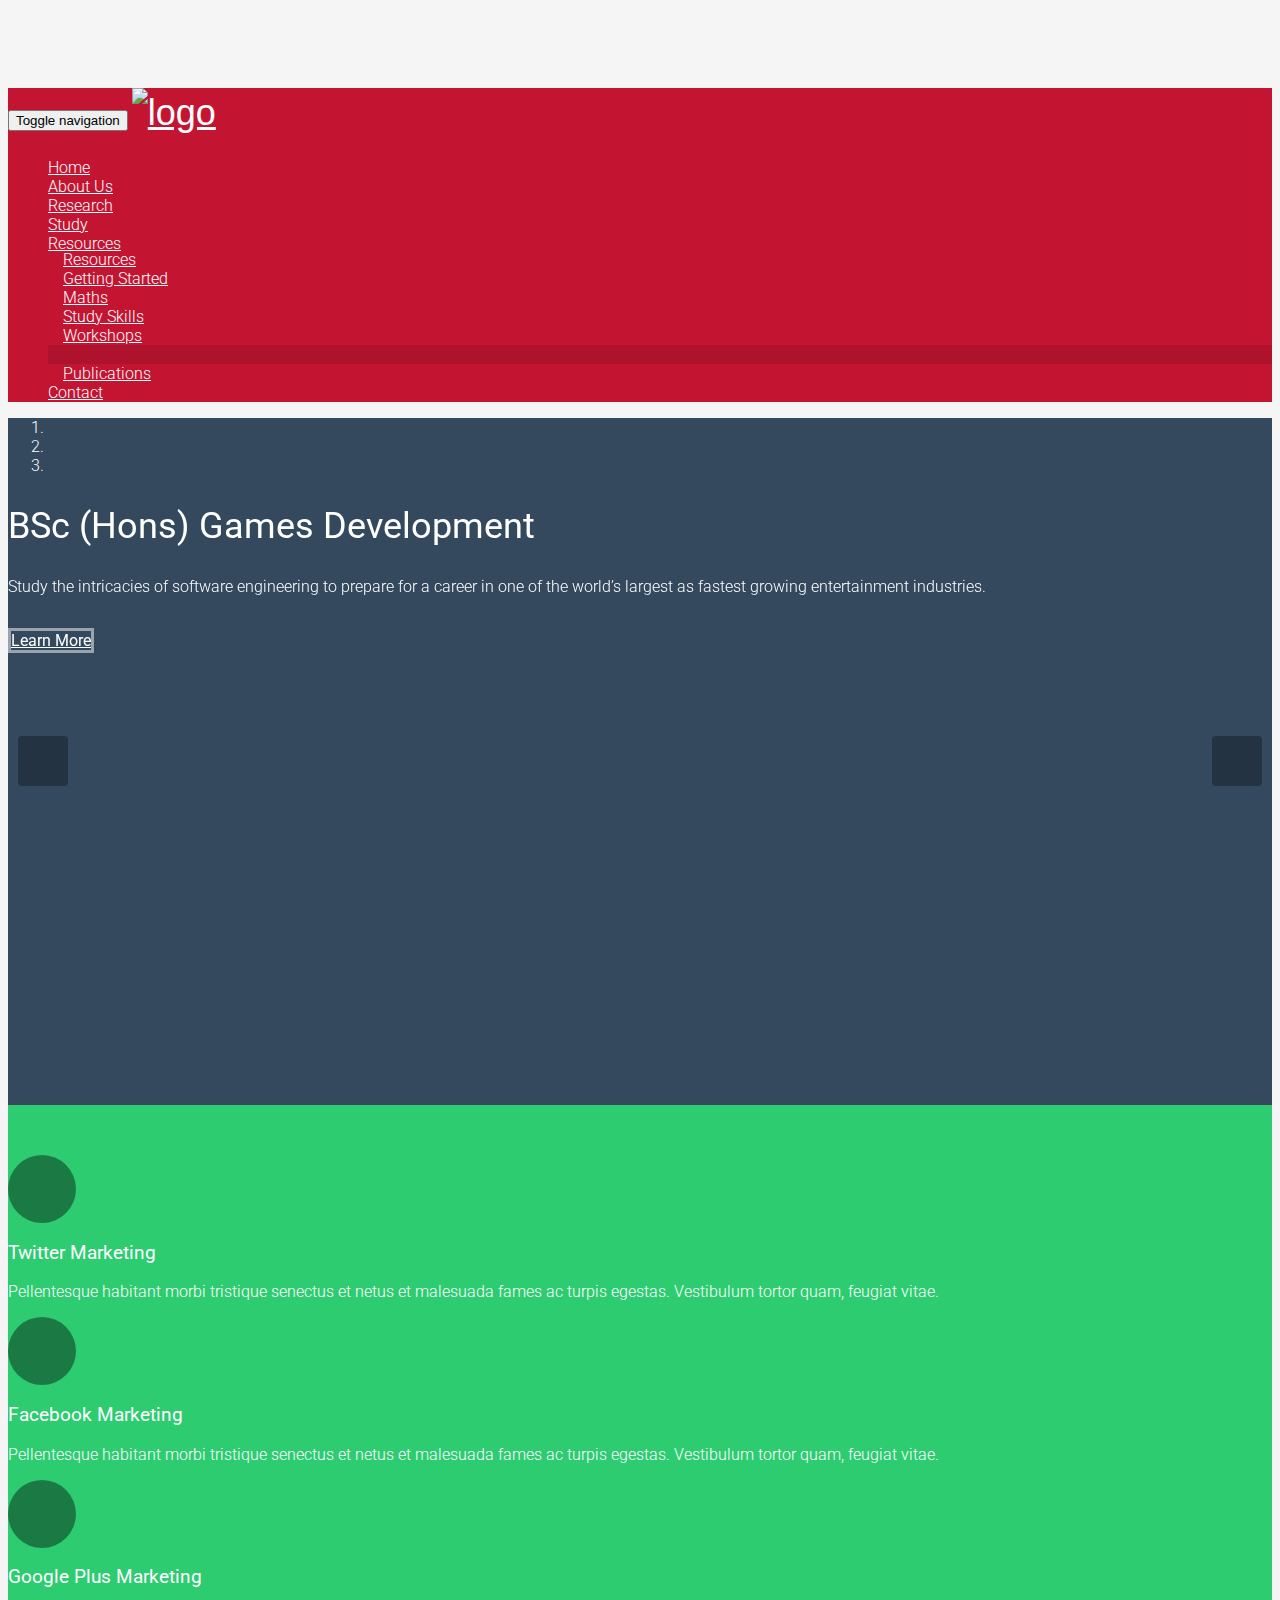
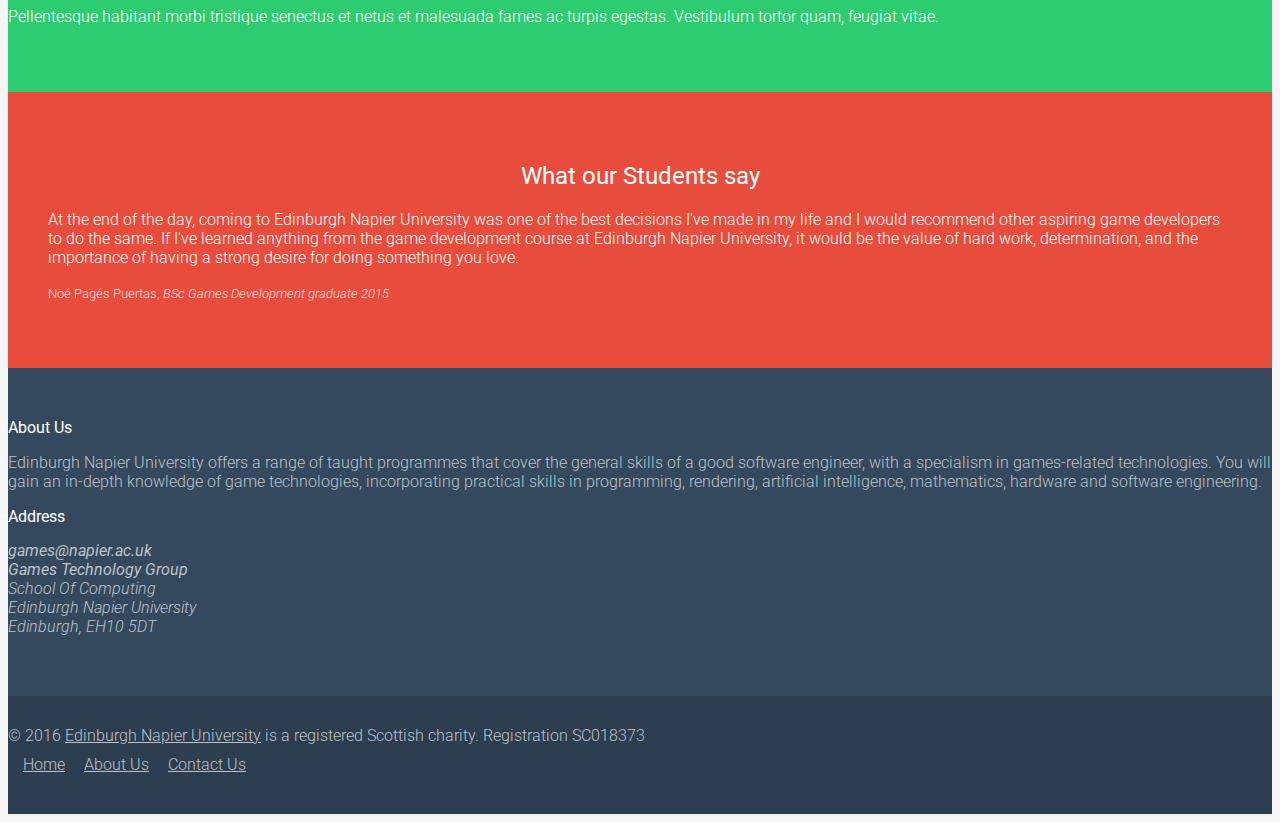
==== index.html @ f72aa202 "working on stuff" ====
<!DOCTYPE html>
<html lang="en">
<head>
    <meta charset="utf-8">
    <meta name="viewport" content="width=device-width, initial-scale=1.0">
    <meta name="description" content="">
    <meta name="author" content="">
    <title>Napier Games Technology Group</title>
    <link href="css/bootstrap.min.css" rel="stylesheet">
    <link href="css/font-awesome.min.css" rel="stylesheet">
    <link href="css/prettyPhoto.css" rel="stylesheet">
    <link href="css/animate.css" rel="stylesheet">
    <link href="css/main.css" rel="stylesheet">
    <link href="css/override.css" rel="stylesheet">
    <!--[if lt IE 9]>
    <script src="js/html5shiv.js"></script>
    <script src="js/respond.min.js"></script>
    <![endif]-->       
    <link rel="shortcut icon" href="images/ico/favicon.ico">
    <link rel="apple-touch-icon-precomposed" sizes="144x144" href="images/ico/apple-touch-icon-144-precomposed.png">
    <link rel="apple-touch-icon-precomposed" sizes="114x114" href="images/ico/apple-touch-icon-114-precomposed.png">
    <link rel="apple-touch-icon-precomposed" sizes="72x72" href="images/ico/apple-touch-icon-72-precomposed.png">
    <link rel="apple-touch-icon-precomposed" href="images/ico/apple-touch-icon-57-precomposed.png">
</head><!--/head-->
<body>
    <header class="navbar navbar-inverse navbar-fixed-top napier_red" role="banner">
        <div class="container">
            <div class="navbar-header">
                <button type="button" class="navbar-toggle" data-toggle="collapse" data-target=".navbar-collapse">
                    <span class="sr-only">Toggle navigation</span>
                    <span class="icon-bar"></span>
                    <span class="icon-bar"></span>
                    <span class="icon-bar"></span>
                </button>
                <a class="navbar-brand" href="index.html"><img src="images/logo.png" alt="logo"></a>
            </div>
            <div class="collapse navbar-collapse">
                <ul class="nav navbar-nav navbar-right">
                    <li class="oactive"><a href="index.html">Home</a></li>
                    <li><a href="about.html">About Us</a></li>
                    <li><a href="research.html">Research</a></li>
                    <li><a href="study.html">Study</a></li>
                    <li class="dropdown ">
                        <a href="#" class="dropdown-toggle" data-toggle="dropdown">Resources<i class="icon-angle-down"></i></a>
                        <ul class="dropdown-menu">
                            <li><a href="resources.html">Resources</a></li>
                            <li><a href="gettingstarted.html">Getting Started</a></li>
                            <li><a href="maths.html">Maths</a></li>
                            <li><a href="studyskills.html">Study Skills</a></li>
                            <li><a href="workshops.html">Workshops</a></li>
                            <li class="divider"></li>
                            <li><a href="publications.html">Publications</a></li>
                        </ul>
                    </li>
                    <li><a href="contact.html">Contact</a></li>
                </ul>
            </div>
        </div>
    </header><!--/header-->
    <section id="main-slider" class="no-margin">
        <div class="carousel slide wet-asphalt">
            <ol class="carousel-indicators">
                <li data-target="#main-slider" data-slide-to="0" class="active"></li>
                <li data-target="#main-slider" data-slide-to="1"></li>
                <li data-target="#main-slider" data-slide-to="2"></li>
            </ol>
            <div class="carousel-inner">
                <div class="item active" style="background-image: url(images/slider/bg1.jpg)">
                    <div class="container">
                        <div class="row">
                            <div class="col-sm-12">
                                <div class="carousel-content centered">
                                    <h2 class="animation animated-item-1">BSc (Hons) Games Development</h2>
                                    <p class="animation animated-item-2">Study the intricacies of software engineering to prepare for a career in one of the world’s largest as fastest growing entertainment industries.</p>
                                      <br>
                                    <a class="btn btn-md animation animated-item-3" href="#">Learn More</a>
                                </div>
                            </div>
                        </div>
                    </div>
                </div><!--/.item-->
                <div class="item" style="background-image: url(images/slider/bg2.jpg)">
                    <div class="container">
                        <div class="row">
                            <div class="col-sm-12">
                                <div class="carousel-content centered">
                                    <h2 class=" animation animated-item-1"> Industry Partners</h2>
                                    <p class=" animation animated-item-2">Edinburgh Napier University has strong links with companies, like Sony, Microsoft, and NVidia keep your course relevant, real-life and respected by employers. </p>
                                    <br>
                                    <a class="btn btn-md animation animated-item-3" href="#">Learn More</a>
                                </div>
                            </div>
                        </div>
                    </div>
                </div><!--/.item-->
                <div class="item" style="background-image: url(images/slider/bg3.jpg)">
                    <div class="container">
                        <div class="row">
                            <div class="col-sm-6">
                                <div class="carousel-content centered">
                                    <h2 class="boxed animation animated-item-1">Build Something Amazing</h2>
                                    <p class="boxed animation animated-item-2">Learn how to build the technology behind the latest and gratest games</p>
                                    <a class="btn btn-md animation animated-item-3" href="#">Learn More</a>
                                </div>
                            </div>
                            <div class="col-sm-6 hidden-xs animation animated-item-4">
                                <div class="centered">
                                    <div class="embed-container">
                                        <iframe width="560" height="315" src="https://www.youtube-nocookie.com/embed/PumHDfAPTTE?rel=0&amp;controls=0" frameborder="0" allowfullscreen></iframe>
                                    </div>
                                </div>
                            </div>
                        </div>
                    </div>
                </div><!--/.item-->
            </div><!--/.carousel-inner-->
        </div><!--/.carousel-->
        <a class="prev hidden-xs" href="#main-slider" data-slide="prev">
            <i class="icon-angle-left"></i>
        </a>
        <a class="next hidden-xs" href="#main-slider" data-slide="next">
            <i class="icon-angle-right"></i>
        </a>
    </section><!--/#main-slider-->

    <section id="services" class="emerald">
        <div class="container">
            <div class="row">
                <div class="col-md-4 col-sm-6">
                    <div class="media">
                        <div class="pull-left">
                            <i class="icon-twitter icon-md"></i>
                        </div>
                        <div class="media-body">
                            <h3 class="media-heading">Twitter Marketing</h3>
                            <p>Pellentesque habitant morbi tristique senectus et netus et malesuada fames ac turpis egestas. Vestibulum tortor quam, feugiat vitae.</p>
                        </div>
                    </div>
                </div><!--/.col-md-4-->
                <div class="col-md-4 col-sm-6">
                    <div class="media">
                        <div class="pull-left">
                            <i class="icon-facebook icon-md"></i>
                        </div>
                        <div class="media-body">
                            <h3 class="media-heading">Facebook Marketing</h3>
                            <p>Pellentesque habitant morbi tristique senectus et netus et malesuada fames ac turpis egestas. Vestibulum tortor quam, feugiat vitae.</p>
                        </div>
                    </div>
                </div><!--/.col-md-4-->
                <div class="col-md-4 col-sm-6">
                    <div class="media">
                        <div class="pull-left">
                            <i class="icon-google-plus icon-md"></i>
                        </div>
                        <div class="media-body">
                            <h3 class="media-heading">Google Plus Marketing</h3>
                            <p>Pellentesque habitant morbi tristique senectus et netus et malesuada fames ac turpis egestas. Vestibulum tortor quam, feugiat vitae.</p>
                        </div>
                    </div>
                </div><!--/.col-md-4-->
            </div>
        </div>
    </section><!--/#services-->
    <section id="testimonial" class="alizarin">
        <div class="container">
            <div class="row">
                <div class="col-lg-12">
                    <div class="center">
                        <h2>What our Students say</h2>
                    </div>

                    <div class="row">
                        <div class="col-md-6">
                            <blockquote>
                                <p>
At the end of the day, coming to Edinburgh Napier University was one of the best decisions I've made in my life and I would recommend other aspiring game developers to do the same. If I've learned anything from the game development course at Edinburgh Napier University, it would be the value of hard work, determination, and the importance of having a strong desire for doing something you love.</p>
                                <small>Noé Pagés Puertas, <cite title="Source Title">BSc Games Development graduate 2015</cite></small>
                            </blockquote>
                        </div>
                    </div>
                </div>
            </div>
        </div>
    </section><!--/#testimonial-->

    <section id="bottom" class="wet-asphalt">
        <div class="container">
            <div class="row">
                <div class="col-md-6 col-sm-12">
                    <h4>About Us</h4>
                    <p>Edinburgh Napier University offers a range of taught programmes that cover the general skills of a good software engineer, with a specialism in games-related technologies. You will gain an in-depth knowledge of game technologies, incorporating practical skills in programming, rendering, artificial intelligence, mathematics, hardware and software engineering.</p>
                </div><!--/.col-md-3-->
                <div class="col-md-3 col-sm-6">
                    <h4>Address</h4>
                    <address>
                        <strong>games@napier.ac.uk</strong><br>
                        <strong>Games Technology Group</strong><br>
                       School Of Computing<br>
                        Edinburgh Napier University<br>
                         Edinburgh, EH10 5DT<br>
                    </address>
                </div> <!--/.col-md-3-->
            </div>
        </div>
    </section><!--/#bottom-->

    <footer id="footer" class="midnight-blue">
        <div class="container">
            <div class="row">
                <div class="col-sm-6">
                    &copy; 2016 <a target="_blank" href="http://www.napier.ac.uk/" title="Ediburgh napier University">Edinburgh Napier University</a> is a registered Scottish charity. Registration SC018373
                </div>
                <div class="col-sm-6">
                    <ul class="pull-right">
                        <li><a href="index.html">Home</a></li>
                        <li><a href="about.html">About Us</a></li>
                        <li><a href="contact.html">Contact Us</a></li>
                        <li><a id="gototop" class="gototop" href="#"><i class="icon-chevron-up"></i></a></li><!--#gototop-->
                    </ul>
                </div>
            </div>
        </div>
    </footer><!--/#footer-->

    <script src="js/jquery.js"></script>
    <script src="js/bootstrap.min.js"></script>
    <script src="js/jquery.prettyPhoto.js"></script>
    <script src="js/main.js"></script>
</body>
</html>
---- css/main.css ----
@import url(http://fonts.googleapis.com/css?family=Roboto:400,700,300);
.clearfix {
  *zoom: 1;
}
.clearfix:before,
.clearfix:after {
  display: table;
  content: "";
  line-height: 0;
}
.clearfix:after {
  clear: both;
}
.hide-text {
  font: 0/0 a;
  color: transparent;
  text-shadow: none;
  background-color: transparent;
  border: 0;
}
.input-block-level {
  display: block;
  width: 100%;
  min-height: 30px;
  -webkit-box-sizing: border-box;
  -moz-box-sizing: border-box;
  box-sizing: border-box;
}
body {
  padding-top: 80px;
  color: #c31532;
  background: #f5f5f5;
  font-family: 'Roboto', sans-serif;
  font-weight: 300;
}
h1,
h2,
h3,
h4,
h5,
h6 {
  font-family: 'Roboto', sans-serif;
  font-weight: 400;
}
a {
  color: #34495e;
  -webkit-transition: 300ms;
  -moz-transition: 300ms;
  -o-transition: 300ms;
  transition: 300ms;
}
hr {
  border-top: 1px solid #e5e5e5;
  border-bottom: 1px solid #fff;
}
.btn {
  font-weight: 400;
}
.btn-transparent {
  border: 3px solid #fff;
  background: transparent;
  color: #fff;
}
.btn-transparent:hover {
  border-color: rgba(255, 255, 255, 0.5);
}
a:hover,
a:focus {
  color: #d9534f;
  text-decoration: none;
  outline: none;
}
.dropdown-menu {
  margin-top: -1px;
  min-width: 180px;
}
body > section {
  padding: 50px 0;
}
.turquoise,
.green-sea,
.sun-flower,
.orange,
.emerald,
.nephrits,
.carrot,
.pumkin,
.peter-river,
.belize-hole,
.alizarin,
.pomegranate,
.amethyst,
.wisteria,
.clouds .silver,
.wet-asphalt,
.midnight-blue,
.concrete,
.asbestos {
  color: #fff;
}
.turquoise h1,
.green-sea h1,
.sun-flower h1,
.orange h1,
.emerald h1,
.nephrits h1,
.carrot h1,
.pumkin h1,
.peter-river h1,
.belize-hole h1,
.alizarin h1,
.pomegranate h1,
.amethyst h1,
.wisteria h1,
.clouds .silver h1,
.wet-asphalt h1,
.midnight-blue h1,
.concrete h1,
.asbestos h1,
.turquoise h2,
.green-sea h2,
.sun-flower h2,
.orange h2,
.emerald h2,
.nephrits h2,
.carrot h2,
.pumkin h2,
.peter-river h2,
.belize-hole h2,
.alizarin h2,
.pomegranate h2,
.amethyst h2,
.wisteria h2,
.clouds .silver h2,
.wet-asphalt h2,
.midnight-blue h2,
.concrete h2,
.asbestos h2,
.turquoise h3,
.green-sea h3,
.sun-flower h3,
.orange h3,
.emerald h3,
.nephrits h3,
.carrot h3,
.pumkin h3,
.peter-river h3,
.belize-hole h3,
.alizarin h3,
.pomegranate h3,
.amethyst h3,
.wisteria h3,
.clouds .silver h3,
.wet-asphalt h3,
.midnight-blue h3,
.concrete h3,
.asbestos h3,
.turquoise h4,
.green-sea h4,
.sun-flower h4,
.orange h4,
.emerald h4,
.nephrits h4,
.carrot h4,
.pumkin h4,
.peter-river h4,
.belize-hole h4,
.alizarin h4,
.pomegranate h4,
.amethyst h4,
.wisteria h4,
.clouds .silver h4,
.wet-asphalt h4,
.midnight-blue h4,
.concrete h4,
.asbestos h4,
.turquoise h5,
.green-sea h5,
.sun-flower h5,
.orange h5,
.emerald h5,
.nephrits h5,
.carrot h5,
.pumkin h5,
.peter-river h5,
.belize-hole h5,
.alizarin h5,
.pomegranate h5,
.amethyst h5,
.wisteria h5,
.clouds .silver h5,
.wet-asphalt h5,
.midnight-blue h5,
.concrete h5,
.asbestos h5,
.turquoise h6,
.green-sea h6,
.sun-flower h6,
.orange h6,
.emerald h6,
.nephrits h6,
.carrot h6,
.pumkin h6,
.peter-river h6,
.belize-hole h6,
.alizarin h6,
.pomegranate h6,
.amethyst h6,
.wisteria h6,
.clouds .silver h6,
.wet-asphalt h6,
.midnight-blue h6,
.concrete h6,
.asbestos h6 {
  color: #fff;
}
.turquoise small,
.green-sea small,
.sun-flower small,
.orange small,
.emerald small,
.nephrits small,
.carrot small,
.pumkin small,
.peter-river small,
.belize-hole small,
.alizarin small,
.pomegranate small,
.amethyst small,
.wisteria small,
.clouds .silver small,
.wet-asphalt small,
.midnight-blue small,
.concrete small,
.asbestos small {
  color: rgba(255, 255, 255, 0.8);
}
.turquoise {
  background-color: #1abc9c;
}
.green-sea {
  background-color: #16a085;
}
.sun-flower {
  background-color: #f1c40f;
}
.orange {
  background-color: #f39c12;
}
.emerald {
  background-color: #2ecc71;
}
.nephritis {
  background-color: #27ae60;
}
.carrot {
  background-color: #e67e22;
}
.napier_red {
  background-color: #c31532;
}
.pumkin {
  background-color: #d35400;
}
.peter-river {
  background-color: #3498db;
}
.belize-hole {
  background-color: #2980b9;
}
.alizarin {
  background-color: #e74c3c;
}
.pomegranate {
  background-color: #c0392b;
}
.amethyst {
  background-color: #9b59b6;
}
.wisteria {
  background-color: #8e44ad;
}
.clouds {
  background-color: #ecf0f1;
}
.silver {
  background-color: #bdc3c7;
}
.wet-asphalt {
  background-color: #34495e;
}
.wet-asphalt a:not(.btn) {
  color: #bdc3c7;
}
.wet-asphalt a:not(.btn):hover {
  color: #d9534f;
}
.midnight-blue {
  background-color: #2c3e50;
}
.concrete {
  background-color: #95a5a6;
}
.asbestos {
  background-color: #7f8c8d;
}
.embed-container {
  position: relative;
  padding-bottom: 56.25%;
  /* 16/9 ratio */

  padding-top: 30px;
  /* IE6 workaround*/

  height: 0;
  overflow: hidden;
}
.embed-container iframe,
.embed-container object,
.embed-container embed {
  position: absolute;
  top: 0;
  left: 0;
  width: 100%;
  height: 100%;
}
#main-slider {
  position: relative;
}
#main-slider .carousel h2 {
  font-size: 36px;
}
#main-slider .carousel .btn {
  border: 3px solid rgba(255, 255, 255, 0.5);
  color: #fff;
  border-radius: 0;
  margin-top: 5px;
}
#main-slider .carousel .btn:hover {
  background-color: rgba(255, 255, 255, 0.3);
}
#main-slider .carousel .boxed {
  padding: 10px 15px;
  background-color: rgba(0, 0, 0, 0.8);
  display: inline-block;
}
#main-slider .carousel .item {
  background-position: 50%;
  background-repeat: no-repeat;
  background-size: cover;
  left: 0 !important;
  opacity: 0;
  top: 0;
  position: absolute;
  width: 100%;
  display: block !important;
  height: 600px;
  -webkit-transition: opacity ease-in-out 500ms;
  -moz-transition: opacity ease-in-out 500ms;
  -o-transition: opacity ease-in-out 500ms;
  transition: opacity ease-in-out 500ms;
}
#main-slider .carousel .item:first-child {
  top: auto;
  position: relative;
}
#main-slider .carousel .item.active {
  opacity: 1;
  -webkit-transition: opacity ease-in-out 500ms;
  -moz-transition: opacity ease-in-out 500ms;
  -o-transition: opacity ease-in-out 500ms;
  transition: opacity ease-in-out 500ms;
  z-index: 1;
}
#main-slider .prev,
#main-slider .next {
  position: absolute;
  top: 50%;
  background-color: rgba(0, 0, 0, 0.3);
  color: #fff;
  display: inline-block;
  margin-top: -25px;
  font-size: 24px;
  height: 50px;
  width: 50px;
  line-height: 50px;
  text-align: center;
  border-radius: 4px;
  z-index: 5;
}
#main-slider .prev:hover,
#main-slider .next:hover {
  background-color: rgba(0, 0, 0, 0.5);
  border-radius: 10px;
}
#main-slider .prev {
  left: 10px;
}
#main-slider .next {
  right: 10px;
}
#main-slider .active .animation.animated-item-1 {
  -webkit-animation: fadeInUp 300ms linear 300ms both;
  -moz-animation: fadeInUp 300ms linear 300ms both;
  -o-animation: fadeInUp 300ms linear 300ms both;
  -ms-animation: fadeInUp 300ms linear 300ms both;
  animation: fadeInUp 300ms linear 300ms both;
}
#main-slider .active .animation.animated-item-2 {
  -webkit-animation: fadeInUp 300ms linear 600ms both;
  -moz-animation: fadeInUp 300ms linear 600ms both;
  -o-animation: fadeInUp 300ms linear 600ms both;
  -ms-animation: fadeInUp 300ms linear 600ms both;
  animation: fadeInUp 300ms linear 600ms both;
}
#main-slider .active .animation.animated-item-3 {
  -webkit-animation: fadeInUp 300ms linear 900ms both;
  -moz-animation: fadeInUp 300ms linear 900ms both;
  -o-animation: fadeInUp 300ms linear 900ms both;
  -ms-animation: fadeInUp 300ms linear 900ms both;
  animation: fadeInUp 300ms linear 900ms both;
}
#main-slider .active .animation.animated-item-4 {
  -webkit-animation: fadeInUp 300ms linear 1200ms both;
  -moz-animation: fadeInUp 300ms linear 1200ms both;
  -o-animation: fadeInUp 300ms linear 1200ms both;
  -ms-animation: fadeInUp 300ms linear 1200ms both;
  animation: fadeInUp 300ms linear 1200ms both;
}
#services .media:hover .icon-md {
  border-radius: 10px;
  background-color: rgba(0, 0, 0, 0.8);
}
#recent-works {
  padding: 90px 0;
}
#recent-works .item-inner {
  position: relative;
  margin: 0;
height: 100px;
}
.portfolio-items,
.portfolio-filter {
  list-style: none;
  padding: 0;
  margin: 0 -20px 20px 0;
}
.portfolio-filter > li {
  display: inline-block;
}
.portfolio-items > li {
  float: left;
  padding: 0;
  -webkit-box-sizing: border-box;
  -moz-box-sizing: border-box;
  box-sizing: border-box;
}
.portfolio-items.col-2 > li {
  width: 50%;
}
.portfolio-items.col-3 > li {
  width: 33%;
}
.portfolio-items.col-4 > li {
  width: 25%;
}
.portfolio-items.col-5 > li {
  width: 20%;
}
.portfolio-items.col-6 > li {
  width: 16%;
}
.portfolio-item {
  padding: 0;
  margin: 0;
}
.portfolio-item .item-inner {
  background: #fff;
  border: 1px solid #eee;
  padding: 10px 10px 0;
  margin: 0 20px 20px 0;
  position: relative;
}
.portfolio-item img {
  width: 100%;
}
.portfolio-item h5 {
  background: #fff;
  margin: 0;
  padding: 10px 0;
  font-weight: 700;
  font-size: 14px;
  color: #2c3e50;
  white-space: nowrap;
  text-overflow: ellipsis;
  overflow: hidden;
}
.portfolio-item .overlay {
  position: absolute;
  top: 0;
  left: 0;
  width: 100%;
  height: 100%;
  opacity: 0;
  background: rgba(255, 255, 255, 0.9);
  text-align: center;
  vertical-align: middle;
  -webkit-transition: opacity 300ms;
  -moz-transition: opacity 300ms;
  -o-transition: opacity 300ms;
  transition: opacity 300ms;
}
.portfolio-item .overlay .preview {
  position: relative;
  top: 50%;
  display: inline-block;
  margin-top: -20px;
}
.portfolio-item:hover .overlay {
  opacity: 1;
}
/* Start: Recommended Isotope styles */
/**** Isotope Filtering ****/
.isotope-item {
  z-index: 2;
}
.isotope-hidden.isotope-item {
  pointer-events: none;
  z-index: 1;
}
/**** Isotope CSS3 transitions ****/
.isotope,
.isotope .isotope-item {
  -webkit-transition-duration: 0.8s;
  -moz-transition-duration: 0.8s;
  -ms-transition-duration: 0.8s;
  -o-transition-duration: 0.8s;
  transition-duration: 0.8s;
}
.isotope {
  -webkit-transition-property: height, width;
  -moz-transition-property: height, width;
  -ms-transition-property: height, width;
  -o-transition-property: height, width;
  transition-property: height, width;
}
.isotope .isotope-item {
  -webkit-transition-property: -webkit-transform, opacity;
  -moz-transition-property: -moz-transform, opacity;
  -ms-transition-property: -ms-transform, opacity;
  -o-transition-property: -o-transform, opacity;
  transition-property: transform, opacity;
}
/**** disabling Isotope CSS3 transitions ****/
.isotope.no-transition,
.isotope.no-transition .isotope-item,
.isotope .isotope-item.no-transition {
  -webkit-transition-duration: 0s;
  -moz-transition-duration: 0s;
  -ms-transition-duration: 0s;
  -o-transition-duration: 0s;
  transition-duration: 0s;
}
/* End: Recommended Isotope styles */
/* disable CSS transitions for containers with infinite scrolling*/
.isotope.infinite-scrolling {
  -webkit-transition: none;
  -moz-transition: none;
  -ms-transition: none;
  -o-transition: none;
  transition: none;
}
#pricing-table .plan {
  border-radius: 4px;
  list-style: none;
  margin: 0 0 20px;
  background: #3498db;
  text-align: center;
  padding: 30px 0;
}
#pricing-table .plan li {
  padding: 5px 0;
  color: #fff;
  -webkit-transition: 300ms;
  -moz-transition: 300ms;
  -o-transition: 300ms;
  transition: 300ms;
}
#pricing-table .plan li.plan-name {
  font-size: 24px;
  line-height: 24px;
  color: #fff;
}
#pricing-table .plan li.plan-name h3 {
  margin: 0;
}
#pricing-table .plan li.plan-price {
  margin-bottom: 10px;
}
#pricing-table .plan li.plan-price > div {
  display: inline-block;
  background-color: rgba(0, 0, 0, 0.2);
  padding: 10px;
  font-size: 24px;
  border-radius: 100%;
  width: 70px;
  height: 70px;
}
#pricing-table .plan li.plan-price > div sup {
  font-size: 10px;
  line-height: 10px;
}
#pricing-table .plan li.plan-price > div > small {
  display: block;
  font-size: 11px;
}
#pricing-table .plan li.plan-action {
  margin-top: 10px;
  border-top: 0;
}
#pricing-table .plan.featured {
  background-color: #2c3e50;
}
#title h1 {
  margin: 0;
  font-size: 36px;
  font-weight: 300;
}
.center {
  text-align: center;
}
#meet-the-team .designation {
  margin-top: 5px;
  display: block;
  font-size: 13px;
}
.img-thumbnail {
  border: 0;
}
.progress,
.progress .bar {
  background: #fff;
  -webkit-box-shadow: none;
  -moz-box-shadow: none;
  box-shadow: none;
  height: 30px;
  line-height: 30px;
}
.well {
  -webkit-box-shadow: none;
  -moz-box-shadow: none;
  box-shadow: none;
  border: 0;
}
ul.breadcrumb {
  margin: 20px 0 0;
  background: transparent;
}
ul.breadcrumb > li {
  text-shadow: none;
}
ul.breadcrumb > li > a,
ul.breadcrumb > li .divider {
  color: #fff;
}
ul.breadcrumb > li.active {
  color: rgba(255, 255, 255, 0.7);
}
ul.tag-cloud {
  list-style: none;
  padding: 0;
  margin: 0;
}
ul.tag-cloud li {
  display: inline-block;
  margin: 0 0 2px 0;
}
.btn-social {
  border: 0;
  color: #fff;
  border-radius: 100%;
  display: inline-block;
  width: 36px;
  height: 36px;
  line-height: 36px;
  text-align: center;
  padding: 0;
}
.btn-social.btn-facebook {
  background: #4f7dd4;
}
.btn-social.btn-facebook:hover {
  background: #789bde;
}
.btn-social.btn-twitter {
  background: #5bceff;
}
.btn-social.btn-twitter:hover {
  background: #8eddff;
}
.btn-social.btn-linkedin {
  background: #21a6d8;
}
.btn-social.btn-linkedin:hover {
  background: #49b9e3;
}
.btn-social.btn-google-plus {
  background: #dc422b;
}
.btn-social.btn-google-plus:hover {
  background: #e36957;
}
.btn-social:hover {
  color: #fff;
}
.navbar-inverse {
  border: none;
}
.navbar-inverse .navbar-brand {
  font-family: 'Bubbler One', sans-serif;
  font-size: 36px;
  line-height: 50px;
  color: #fff;
}
.navbar-inverse .navbar-nav {
  margin-top: 20px;
}
.navbar-inverse .navbar-nav > li > a {
  padding-top: 7px;
  padding-bottom: 7px;
  border-radius: 4px;
  color: #fff;
}
.navbar-inverse .navbar-nav > .active > a,
.navbar-inverse .navbar-nav > .active > a:hover,
.navbar-inverse .navbar-nav > .active > a:focus,
.navbar-inverse .navbar-nav > .open > a,
.navbar-inverse .navbar-nav > .open > a:hover,
.navbar-inverse .navbar-nav > .open > a:focus {
  background-color: #2c3e50;
}
.navbar-inverse .navbar-nav .dropdown-menu {
  background-color: #c31532;
  -webkit-box-shadow: none;
  -moz-box-shadow: none;
  box-shadow: none;
  border: 0;
  padding: 0;
  margin-top: -3px;
}
.navbar-inverse .navbar-nav .dropdown-menu > li > a {
  padding: 8px 15px;
  color: #FFF;
}
.navbar-inverse .navbar-nav .dropdown-menu > li:hover > a,
.navbar-inverse .navbar-nav .dropdown-menu > li:focus > a,
.navbar-inverse .navbar-nav .dropdown-menu > li.active > a {
  background-color: rgba(0, 0, 0, 0.3);
}
.navbar-inverse .navbar-nav .dropdown-menu > li:last-child > a {
  border-radius: 0 0 3px 3px;
}
.navbar-inverse .navbar-nav .dropdown-menu > li.divider {
  background-color: rgba(0, 0, 0, 0.1);
}
.navbar-inverse .navbar-collapse,
.navbar-inverse .navbar-form {
  border-top: 0;
}
#social-media .icon-facebook {
  background-color: #3c5899;
}
#social-media .icon-facebook:hover {
  background-color: #4e6fba;
}
#social-media .icon-twitter {
  background-color: #29c5f6;
}
#social-media .icon-twitter:hover {
  background-color: #5ad2f8;
}
#social-media .icon-google-plus {
  background-color: #d13d2f;
}
#social-media .icon-google-plus:hover {
  background-color: #da6459;
}
#social-media .icon-pinterest {
  background-color: #c61118;
}
#social-media .icon-pinterest:hover {
  background-color: #ec1e26;
}
.icon-lg {
  font-size: 48px;
  height: 108px;
  width: 108px;
  line-height: 108px;
  color: #fff;
  margin: 10px;
  background-color: rgba(0, 0, 0, 0.4);
  text-align: center;
  display: inline-block !important;
  border-radius: 100%;
}
.icon-md {
  font-size: 36px;
  height: 68px;
  width: 68px;
  line-height: 68px;
  color: #fff;
  margin-right: 10px;
  background-color: rgba(0, 0, 0, 0.4);
  text-align: center;
  display: block;
  border-radius: 50%;
  -webkit-transition: 500ms;
  -moz-transition: 500ms;
  -o-transition: 500ms;
  transition: 500ms;
}
.modal {
  border: 0;
}
.modal#loginForm {
  width: 600px;
  margin-left: -300px;
}
.modal .modal-header {
  border: 0;
  padding: 20px 20px 0;
}
.modal .modal-header > h4 {
  font-weight: 300;
  font-size: 14px;
  color: #848484;
  text-transform: uppercase;
  margin: 0;
}
.modal .modal-body {
  padding: 20px;
}
.modal input[type="text"],
.modal input[type="password"] {
  padding: 5px 10px;
  min-height: 30px;
  width: 130px;
  margin-right: 10px;
}
.modal .icon-remove {
  color: #848484;
  position: absolute;
  right: -5px;
  top: -5px;
  width: 16px;
  height: 16px;
  line-height: 16px;
  text-align: center;
  display: block;
  background: #ebebeb;
  -webkit-border-radius: 100%;
  -moz-border-radius: 100%;
  border-radius: 100%;
  cursor: pointer;
}
.modal button {
  margin-left: 10px;
  border: 0;
}
.gap {
  margin-bottom: 50px;
}
.big-gap {
  margin-bottom: 100px;
}
.no-margin {
  margin: 0;
  padding: 0;
}
.registration-form {
  border: 0;
  background-color: #fff;
  padding: 20px;
  display: inline-block;
}
#bottom {
  color: #bdc3c7;
}
#bottom h4 {
  margin-top: 0;
  margin-bottom: 15px;
}
#bottom .media-heading {
  display: block;
  font-weight: 400;
}
.row > div {
  margin-bottom: 10px;
}
ul.unstyled {
  list-style: none;
  padding: 0;
  margin: 0;
}
/*Unordered Lists*/
ul.arrow,
ul.arrow-double,
ul.tick,
ul.cross,
ul.star,
ul.rss {
  list-style: none;
  padding: 0;
  margin: 0;
}
ul.arrow li::before,
ul.arrow-double li::before,
ul.tick li::before,
ul.cross li::before,
ul.star li::before,
ul.rss li::before,
ul.arrow li::after,
ul.arrow-double li::after,
ul.tick li::after,
ul.cross li::after,
ul.star li::after,
ul.rss li::after {
  font-family: FontAwesome;
  font-size: 11px;
}
ul.arrow li::before,
ul.arrow-double li::before,
ul.tick li::before,
ul.cross li::before,
ul.star li::before,
ul.rss li::before {
  margin-right: 5px;
}
ul.arrow li::before {
  content: "\f105";
}
ul.arrow-double li::before {
  content: "\f101";
}
ul.tick li::before {
  content: "\f00c";
}
ul.cross li::before {
  content: "\f00d";
}
ul.star li::before {
  content: "\f006";
}
ul.rss li::before {
  content: "\f09e";
}
#footer {
  padding-top: 30px;
  padding-bottom: 30px;
  color: #bdc3c7;
}
#footer a {
  color: #bdc3c7;
}
#footer a:hover {
  color: #d9534f;
}
#footer ul {
  list-style: none;
  padding: 0;
  margin: 0;
}
#footer ul > li {
  display: inline-block;
  margin-left: 15px;
}
ul.social {
  list-style: none;
  margin: 10px 0 0;
  padding: 0;
  display: inline-block;
}
ul.social > li {
  display: inline-block;
  margin: 0 5px;
}
ul.social > li > a {
  font-size: 24px;
  color: #666;
}
ul.social > li > a:hover {
  color: #999;
}
.box-border {
  padding: 15px;
}
.accordion-group {
  background-color: #fff;
  border-top: 1px solid #f0f0f0;
}
.accordion-heading .accordion-toggle {
  color: #666;
  font-weight: 700;
}
.accordion-inner {
  border-top: 0;
}
.blog .blog-item {
  background-color: #fff;
  border-radius: 5px;
  margin-bottom: 20px;
}
.blog .blog-item .img-blog {
  width: 100%;
  border-radius: 5px 5px 0 0;
}
.blog .blog-item .blog-content {
  padding: 20px;
}
.blog .blog-item h3 {
  margin-top: 0;
}
.blog .blog-item .entry-meta {
  margin-bottom: 20px;
}
.blog .blog-item .entry-meta > span {
  display: inline-block;
  color: #999;
  margin-right: 10px;
  font-size: 12px;
}
.blog .blog-item .entry-meta > span a {
  color: #999;
}
ul.pagination > li > a {
  border: 0;
}
ul.pagination > li.active > a,
ul.pagination > li:hover > a {
  background-color: #34495e;
  color: #fff;
}
textarea#message {
  padding: 10px 15px;
  height: 219px;
}
.widget {
  margin-bottom: 30px;
}
ul.gallery {
  list-style: none;
  padding: 0;
  margin: 0;
}
ul.gallery li {
  display: block;
  width: 60px;
  padding: 0;
  margin: 0 4px 4px 0;
  float: left;
}
ul.faq {
  list-style: none;
  margin: 0;
}
ul.faq li {
  margin-top: 30px;
}
ul.faq li:first-child {
  margin-top: 0;
}
ul.faq li span.number {
  display: block;
  float: left;
  width: 50px;
  height: 50px;
  line-height: 50px;
  text-align: center;
  background: #34495e;
  color: #fff;
  font-size: 24px;
}
ul.faq li > div {
  margin-left: 70px;
}
ul.faq li > div h3 {
  margin-top: 0;
}
#error {
  text-align: center;
  margin-top: 150px;
  margin-bottom: 150px;
}
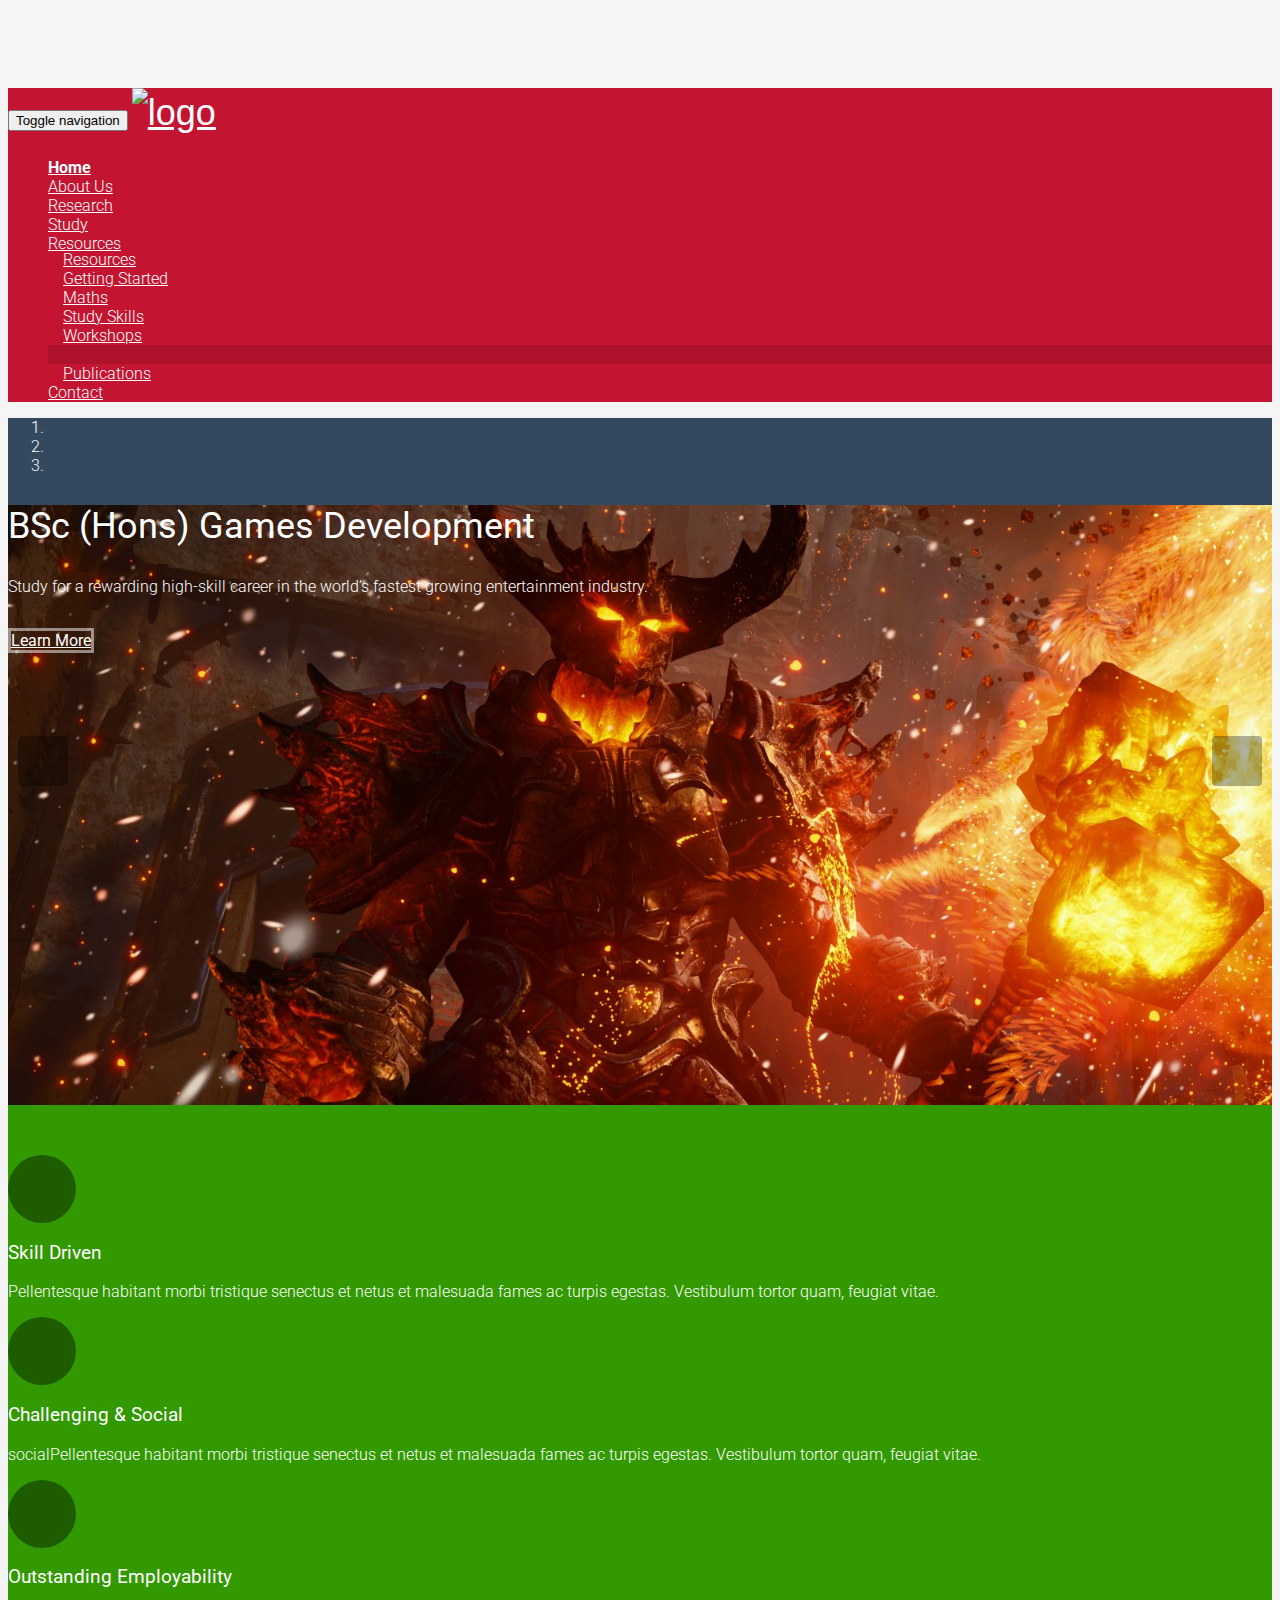
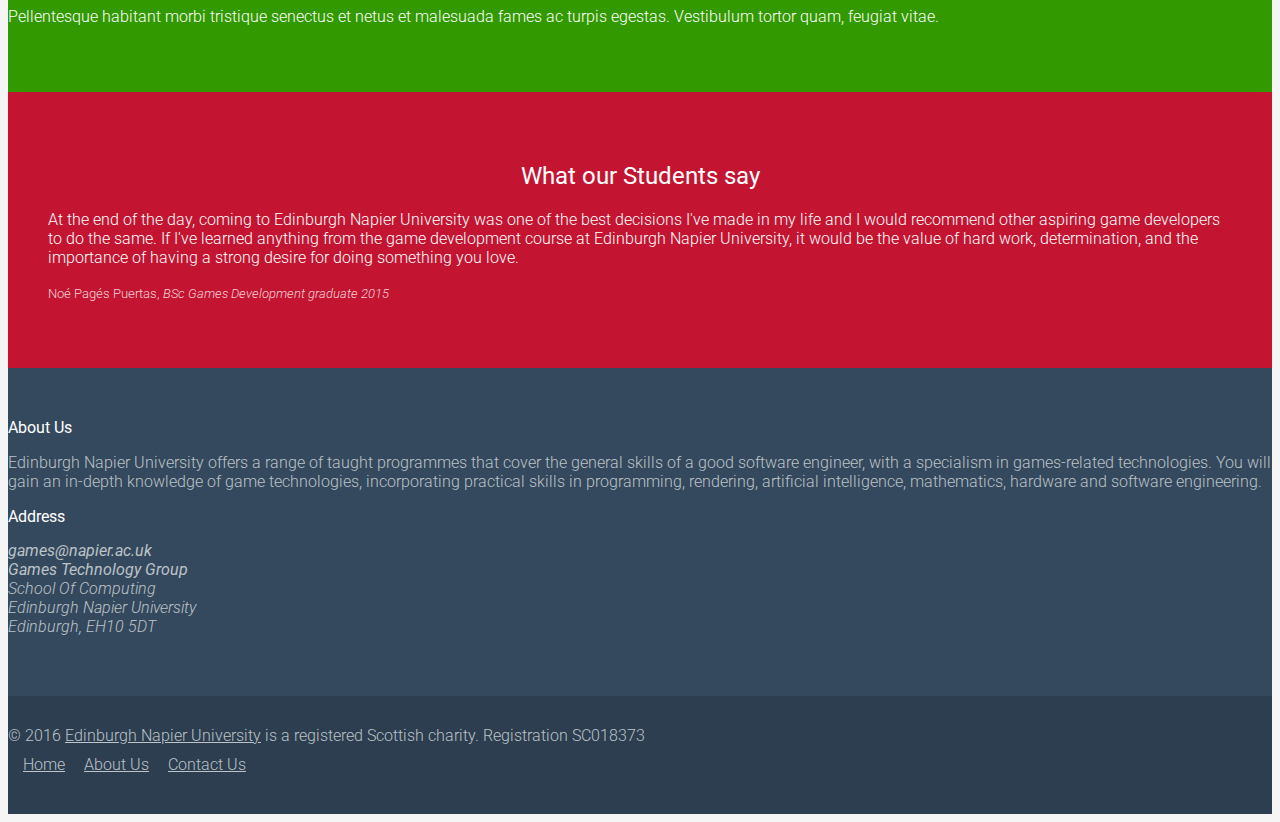
==== commit a585455d: "work" ====
--- a/index.html
+++ b/index.html
@@ -71,7 +71,7 @@
                             <div class="col-sm-12">
                                 <div class="carousel-content centered">
                                     <h2 class="animation animated-item-1">BSc (Hons) Games Development</h2>
-                                    <p class="animation animated-item-2">Study the intricacies of software engineering to prepare for a career in one of the world’s largest as fastest growing entertainment industries.</p>
+                                    <p class=" animation animated-item-2">Study for a rewarding high-skill career in the world’s fastest growing entertainment industry.</p>
                                       <br>
                                     <a class="btn btn-md animation animated-item-3" href="#">Learn More</a>
                                 </div>
@@ -84,7 +84,7 @@
                         <div class="row">
                             <div class="col-sm-12">
                                 <div class="carousel-content centered">
-                                    <h2 class=" animation animated-item-1"> Industry Partners</h2>
+                                    <h2 class=" animation animated-item-1">Industry Partners</h2>
                                     <p class=" animation animated-item-2">Edinburgh Napier University has strong links with companies, like Sony, Microsoft, and NVidia keep your course relevant, real-life and respected by employers. </p>
                                     <br>
                                     <a class="btn btn-md animation animated-item-3" href="#">Learn More</a>
@@ -116,23 +116,23 @@
             </div><!--/.carousel-inner-->
         </div><!--/.carousel-->
         <a class="prev hidden-xs" href="#main-slider" data-slide="prev">
-            <i class="icon-angle-left"></i>
+            <i class="fa fa-arrow-left"></i>
         </a>
         <a class="next hidden-xs" href="#main-slider" data-slide="next">
-            <i class="icon-angle-right"></i>
+            <i class="fa fa-arrow-right"></i>
         </a>
     </section><!--/#main-slider-->
 
-    <section id="services" class="emerald">
+    <section id="services" class="emerald napierAlt2">
         <div class="container">
             <div class="row">
                 <div class="col-md-4 col-sm-6">
                     <div class="media">
                         <div class="pull-left">
-                            <i class="icon-twitter icon-md"></i>
+                            <i class="fa fa-key icon-md"></i>
                         </div>
                         <div class="media-body">
-                            <h3 class="media-heading">Twitter Marketing</h3>
+                            <h3 class="media-heading">Skill Driven</h3>
                             <p>Pellentesque habitant morbi tristique senectus et netus et malesuada fames ac turpis egestas. Vestibulum tortor quam, feugiat vitae.</p>
                         </div>
                     </div>
@@ -140,21 +140,21 @@
                 <div class="col-md-4 col-sm-6">
                     <div class="media">
                         <div class="pull-left">
-                            <i class="icon-facebook icon-md"></i>
+                            <i class="fa fa-group  icon-md"></i>
                         </div>
                         <div class="media-body">
-                            <h3 class="media-heading">Facebook Marketing</h3>
-                            <p>Pellentesque habitant morbi tristique senectus et netus et malesuada fames ac turpis egestas. Vestibulum tortor quam, feugiat vitae.</p>
+                            <h3 class="media-heading">Challenging &amp; Social</h3>
+                            <p> socialPellentesque habitant morbi tristique senectus et netus et malesuada fames ac turpis egestas. Vestibulum tortor quam, feugiat vitae.</p>
                         </div>
                     </div>
                 </div><!--/.col-md-4-->
                 <div class="col-md-4 col-sm-6">
                     <div class="media">
                         <div class="pull-left">
-                            <i class="icon-google-plus icon-md"></i>
+                            <i class="fa fa-graduation-cap icon-md"></i>
                         </div>
                         <div class="media-body">
-                            <h3 class="media-heading">Google Plus Marketing</h3>
+                            <h3 class="media-heading">Outstanding Employability</h3>
                             <p>Pellentesque habitant morbi tristique senectus et netus et malesuada fames ac turpis egestas. Vestibulum tortor quam, feugiat vitae.</p>
                         </div>
                     </div>
@@ -162,7 +162,7 @@
             </div>
         </div>
     </section><!--/#services-->
-    <section id="testimonial" class="alizarin">
+    <section id="testimonial" class="alizarin napierFill">
         <div class="container">
             <div class="row">
                 <div class="col-lg-12">
--- a/css/override.css
+++ b/css/override.css
@@ -0,0 +1,18 @@
+.oactive {
+  font-weight:bold;
+}
+
+.napierFill {
+    color:white;
+  background-color: #c31532;
+}
+
+.napierAlt{
+  background-color: #CE5C16;
+}
+
+.napierAlt2{
+  background-color: #329900;
+}
+
+	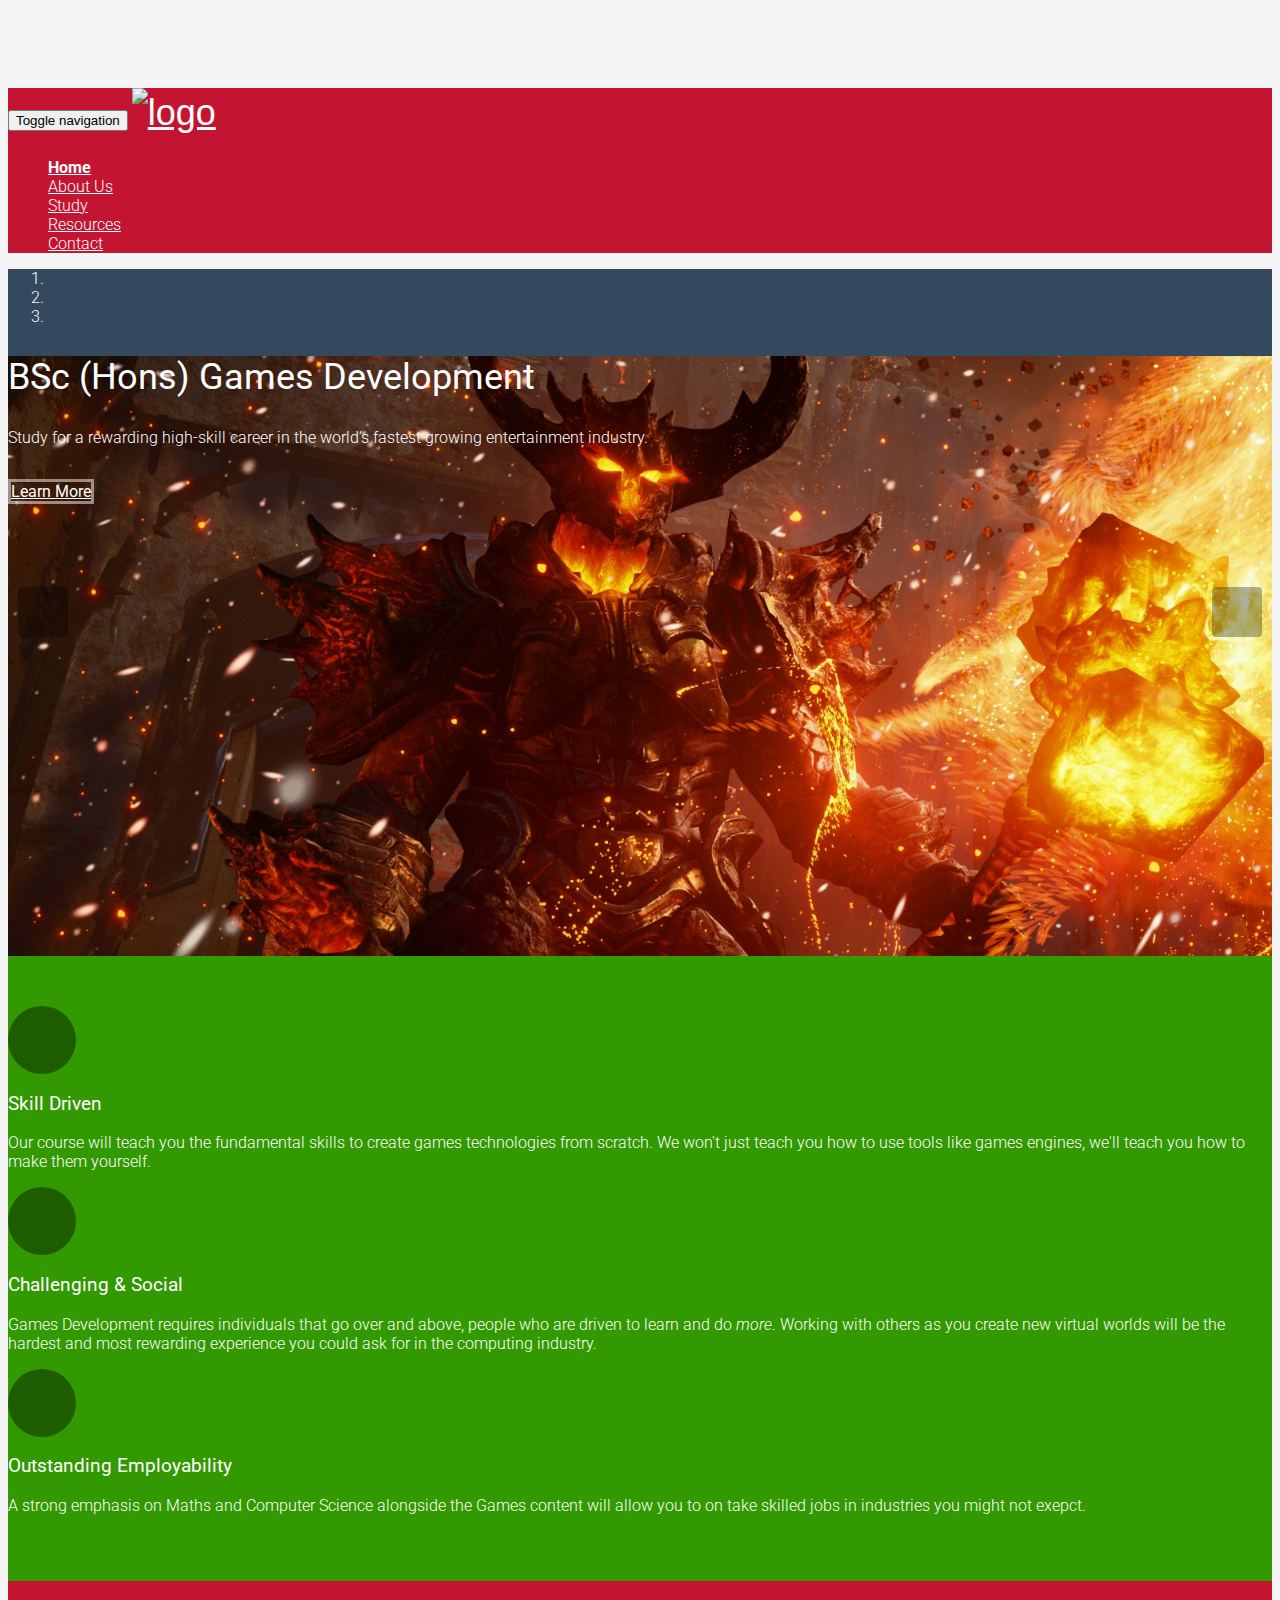
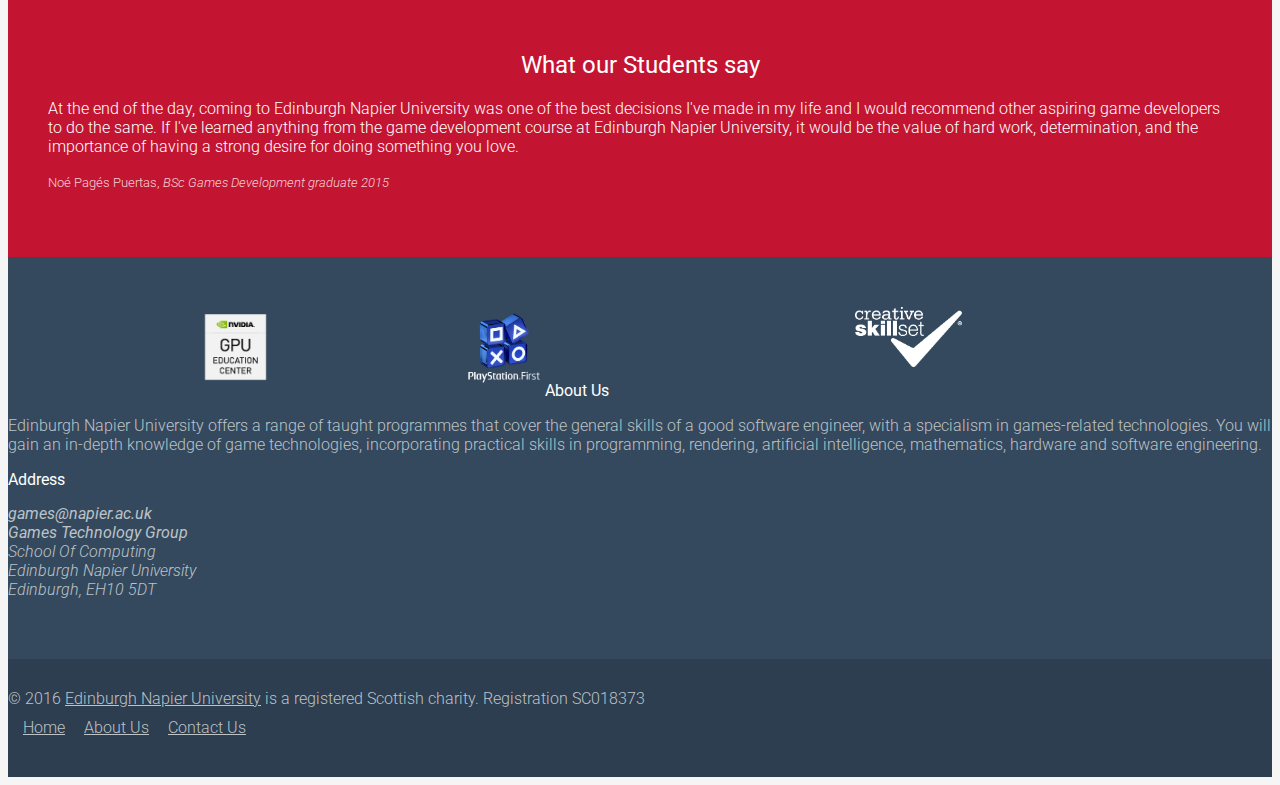
==== commit 575f22a0: "sponsor images" ====
--- a/index.html
+++ b/index.html
@@ -1,5 +1,6 @@
 <!DOCTYPE html>
 <html lang="en">
+
 <head>
     <meta charset="utf-8">
     <meta name="viewport" content="width=device-width, initial-scale=1.0">
@@ -15,13 +16,15 @@
     <!--[if lt IE 9]>
     <script src="js/html5shiv.js"></script>
     <script src="js/respond.min.js"></script>
-    <![endif]-->       
+    <![endif]-->
     <link rel="shortcut icon" href="images/ico/favicon.ico">
     <link rel="apple-touch-icon-precomposed" sizes="144x144" href="images/ico/apple-touch-icon-144-precomposed.png">
     <link rel="apple-touch-icon-precomposed" sizes="114x114" href="images/ico/apple-touch-icon-114-precomposed.png">
     <link rel="apple-touch-icon-precomposed" sizes="72x72" href="images/ico/apple-touch-icon-72-precomposed.png">
     <link rel="apple-touch-icon-precomposed" href="images/ico/apple-touch-icon-57-precomposed.png">
-</head><!--/head-->
+</head>
+<!--/head-->
+
 <body>
     <header class="navbar navbar-inverse navbar-fixed-top napier_red" role="banner">
         <div class="container">
@@ -32,31 +35,26 @@
                     <span class="icon-bar"></span>
                     <span class="icon-bar"></span>
                 </button>
-                <a class="navbar-brand" href="index.html"><img src="images/logo.png" alt="logo"></a>
+                <a class="navbar-brand" href="index.html"><img src="images/logo.png" alt="logo">
+                </a>
             </div>
             <div class="collapse navbar-collapse">
                 <ul class="nav navbar-nav navbar-right">
-                    <li class="oactive"><a href="index.html">Home</a></li>
-                    <li><a href="about.html">About Us</a></li>
-                    <li><a href="research.html">Research</a></li>
-                    <li><a href="study.html">Study</a></li>
-                    <li class="dropdown ">
-                        <a href="#" class="dropdown-toggle" data-toggle="dropdown">Resources<i class="icon-angle-down"></i></a>
-                        <ul class="dropdown-menu">
-                            <li><a href="resources.html">Resources</a></li>
-                            <li><a href="gettingstarted.html">Getting Started</a></li>
-                            <li><a href="maths.html">Maths</a></li>
-                            <li><a href="studyskills.html">Study Skills</a></li>
-                            <li><a href="workshops.html">Workshops</a></li>
-                            <li class="divider"></li>
-                            <li><a href="publications.html">Publications</a></li>
-                        </ul>
-                    </li>
-                    <li><a href="contact.html">Contact</a></li>
+                    <li class="oactive"><a href="index.html">Home</a>
+                    </li>
+                    <li><a href="about.html">About Us</a>
+                    </li>
+                    <li><a href="study.html">Study</a>
+                    </li>
+                    <li><a href="resources.html">Resources</a>
+                    </li>
+                    <li><a href="contact.html">Contact</a>
+                    </li>
                 </ul>
             </div>
         </div>
-    </header><!--/header-->
+    </header>
+    <!--/header-->
     <section id="main-slider" class="no-margin">
         <div class="carousel slide wet-asphalt">
             <ol class="carousel-indicators">
@@ -72,13 +70,14 @@
                                 <div class="carousel-content centered">
                                     <h2 class="animation animated-item-1">BSc (Hons) Games Development</h2>
                                     <p class=" animation animated-item-2">Study for a rewarding high-skill career in the world’s fastest growing entertainment industry.</p>
-                                      <br>
+                                    <br>
                                     <a class="btn btn-md animation animated-item-3" href="#">Learn More</a>
                                 </div>
                             </div>
                         </div>
                     </div>
-                </div><!--/.item-->
+                </div>
+                <!--/.item-->
                 <div class="item" style="background-image: url(images/slider/bg2.jpg)">
                     <div class="container">
                         <div class="row">
@@ -92,7 +91,8 @@
                             </div>
                         </div>
                     </div>
-                </div><!--/.item-->
+                </div>
+                <!--/.item-->
                 <div class="item" style="background-image: url(images/slider/bg3.jpg)">
                     <div class="container">
                         <div class="row">
@@ -112,16 +112,20 @@
                             </div>
                         </div>
                     </div>
-                </div><!--/.item-->
-            </div><!--/.carousel-inner-->
-        </div><!--/.carousel-->
+                </div>
+                <!--/.item-->
+            </div>
+            <!--/.carousel-inner-->
+        </div>
+        <!--/.carousel-->
         <a class="prev hidden-xs" href="#main-slider" data-slide="prev">
             <i class="fa fa-arrow-left"></i>
         </a>
         <a class="next hidden-xs" href="#main-slider" data-slide="next">
             <i class="fa fa-arrow-right"></i>
         </a>
-    </section><!--/#main-slider-->
+    </section>
+    <!--/#main-slider-->
 
     <section id="services" class="emerald napierAlt2">
         <div class="container">
@@ -133,10 +137,11 @@
                         </div>
                         <div class="media-body">
                             <h3 class="media-heading">Skill Driven</h3>
-                            <p>Pellentesque habitant morbi tristique senectus et netus et malesuada fames ac turpis egestas. Vestibulum tortor quam, feugiat vitae.</p>
-                        </div>
-                    </div>
-                </div><!--/.col-md-4-->
+                            <p>Our course will teach you the fundamental skills to create games technologies from scratch. We won't just teach you how to use tools like games engines, we'll teach you how to make them yourself.</p>
+                        </div>
+                    </div>
+                </div>
+                <!--/.col-md-4-->
                 <div class="col-md-4 col-sm-6">
                     <div class="media">
                         <div class="pull-left">
@@ -144,10 +149,11 @@
                         </div>
                         <div class="media-body">
                             <h3 class="media-heading">Challenging &amp; Social</h3>
-                            <p> socialPellentesque habitant morbi tristique senectus et netus et malesuada fames ac turpis egestas. Vestibulum tortor quam, feugiat vitae.</p>
-                        </div>
-                    </div>
-                </div><!--/.col-md-4-->
+                            <p>Games Development requires individuals that go over and above, people who are driven to learn and do <i>more</i>. Working with others as you create new virtual worlds will be the hardest and most rewarding experience you could ask for in the computing industry.</p>
+                        </div>
+                    </div>
+                </div>
+                <!--/.col-md-4-->
                 <div class="col-md-4 col-sm-6">
                     <div class="media">
                         <div class="pull-left">
@@ -155,13 +161,15 @@
                         </div>
                         <div class="media-body">
                             <h3 class="media-heading">Outstanding Employability</h3>
-                            <p>Pellentesque habitant morbi tristique senectus et netus et malesuada fames ac turpis egestas. Vestibulum tortor quam, feugiat vitae.</p>
-                        </div>
-                    </div>
-                </div><!--/.col-md-4-->
-            </div>
-        </div>
-    </section><!--/#services-->
+                            <p>A strong emphasis on Maths and Computer Science alongside the Games content will allow you to on take skilled jobs in industries you might not exepct.</p>
+                        </div>
+                    </div>
+                </div>
+                <!--/.col-md-4-->
+            </div>
+        </div>
+    </section>
+    <!--/#services-->
     <section id="testimonial" class="alizarin napierFill">
         <div class="container">
             <div class="row">
@@ -174,7 +182,7 @@
                         <div class="col-md-6">
                             <blockquote>
                                 <p>
-At the end of the day, coming to Edinburgh Napier University was one of the best decisions I've made in my life and I would recommend other aspiring game developers to do the same. If I've learned anything from the game development course at Edinburgh Napier University, it would be the value of hard work, determination, and the importance of having a strong desire for doing something you love.</p>
+                                    At the end of the day, coming to Edinburgh Napier University was one of the best decisions I've made in my life and I would recommend other aspiring game developers to do the same. If I've learned anything from the game development course at Edinburgh Napier University, it would be the value of hard work, determination, and the importance of having a strong desire for doing something you love.</p>
                                 <small>Noé Pagés Puertas, <cite title="Source Title">BSc Games Development graduate 2015</cite></small>
                             </blockquote>
                         </div>
@@ -182,15 +190,22 @@
                 </div>
             </div>
         </div>
-    </section><!--/#testimonial-->
+    </section>
+    <!--/#testimonial-->
 
     <section id="bottom" class="wet-asphalt">
         <div class="container">
             <div class="row">
+                <div class="col-md-3 col-sm-3">
+                    <div style="padding-left:15%; float: left;" ><img src="images/nvidia.png" height=80px></div>
+                    <div style="padding-left:15%; float: left;" ><img src="images/sonyfirst.png" height=80px></div>
+                    <div align="center" >
+                    <img src="images/skillset.png" height=60px alt="BSc (Hons) Games Development has been awarded the Creative Skillset Tick, the industry quality mark, following a rigorous assessment process by experts working in the Creative Industries. The Creative Skillset Tick is awarded to practice-based courses which best prepare students for a career in the industry." ></div>
+                </div>
                 <div class="col-md-6 col-sm-12">
                     <h4>About Us</h4>
                     <p>Edinburgh Napier University offers a range of taught programmes that cover the general skills of a good software engineer, with a specialism in games-related technologies. You will gain an in-depth knowledge of game technologies, incorporating practical skills in programming, rendering, artificial intelligence, mathematics, hardware and software engineering.</p>
-                </div><!--/.col-md-3-->
+                </div>
                 <div class="col-md-3 col-sm-6">
                     <h4>Address</h4>
                     <address>
@@ -200,11 +215,11 @@
                         Edinburgh Napier University<br>
                          Edinburgh, EH10 5DT<br>
                     </address>
-                </div> <!--/.col-md-3-->
-            </div>
-        </div>
-    </section><!--/#bottom-->
-
+                </div>
+            </div>
+        </div>
+    </section>
+    <!--/#bottom-->
     <footer id="footer" class="midnight-blue">
         <div class="container">
             <div class="row">
@@ -213,19 +228,26 @@
                 </div>
                 <div class="col-sm-6">
                     <ul class="pull-right">
-                        <li><a href="index.html">Home</a></li>
-                        <li><a href="about.html">About Us</a></li>
-                        <li><a href="contact.html">Contact Us</a></li>
-                        <li><a id="gototop" class="gototop" href="#"><i class="icon-chevron-up"></i></a></li><!--#gototop-->
+                        <li><a href="index.html">Home</a>
+                        </li>
+                        <li><a href="about.html">About Us</a>
+                        </li>
+                        <li><a href="contact.html">Contact Us</a>
+                        </li>
+                        <li><a id="gototop" class="gototop" href="#"><i class="icon-chevron-up"></i></a>
+                        </li>
+                        <!--#gototop-->
                     </ul>
                 </div>
             </div>
         </div>
-    </footer><!--/#footer-->
+    </footer>
+    <!--/#footer-->
 
     <script src="js/jquery.js"></script>
     <script src="js/bootstrap.min.js"></script>
     <script src="js/jquery.prettyPhoto.js"></script>
     <script src="js/main.js"></script>
 </body>
+
 </html>--- a/css/override.css
+++ b/css/override.css
@@ -1,18 +1,29 @@
 .oactive {
-  font-weight:bold;
+    font-weight:bold;
 }
 
 .napierFill {
     color:white;
-  background-color: #c31532;
+    background-color: #c31532;
 }
 
 .napierAlt{
-  background-color: #CE5C16;
+    background-color: #CE5C16;
 }
 
 .napierAlt2{
-  background-color: #329900;
+    background-color: #329900;
 }
-
-	+.portfolio-item .item-inner {
+    margin: 0  ;
+    text-align: center;
+    color: black;
+    border: 1px;
+    border-color: #c31532;
+    border-style: outset;
+    min-height: 175px;
+}
+.portfolio-item .item-inner img{
+   /* width:100%;*/
+    max-height: 200px;
+}